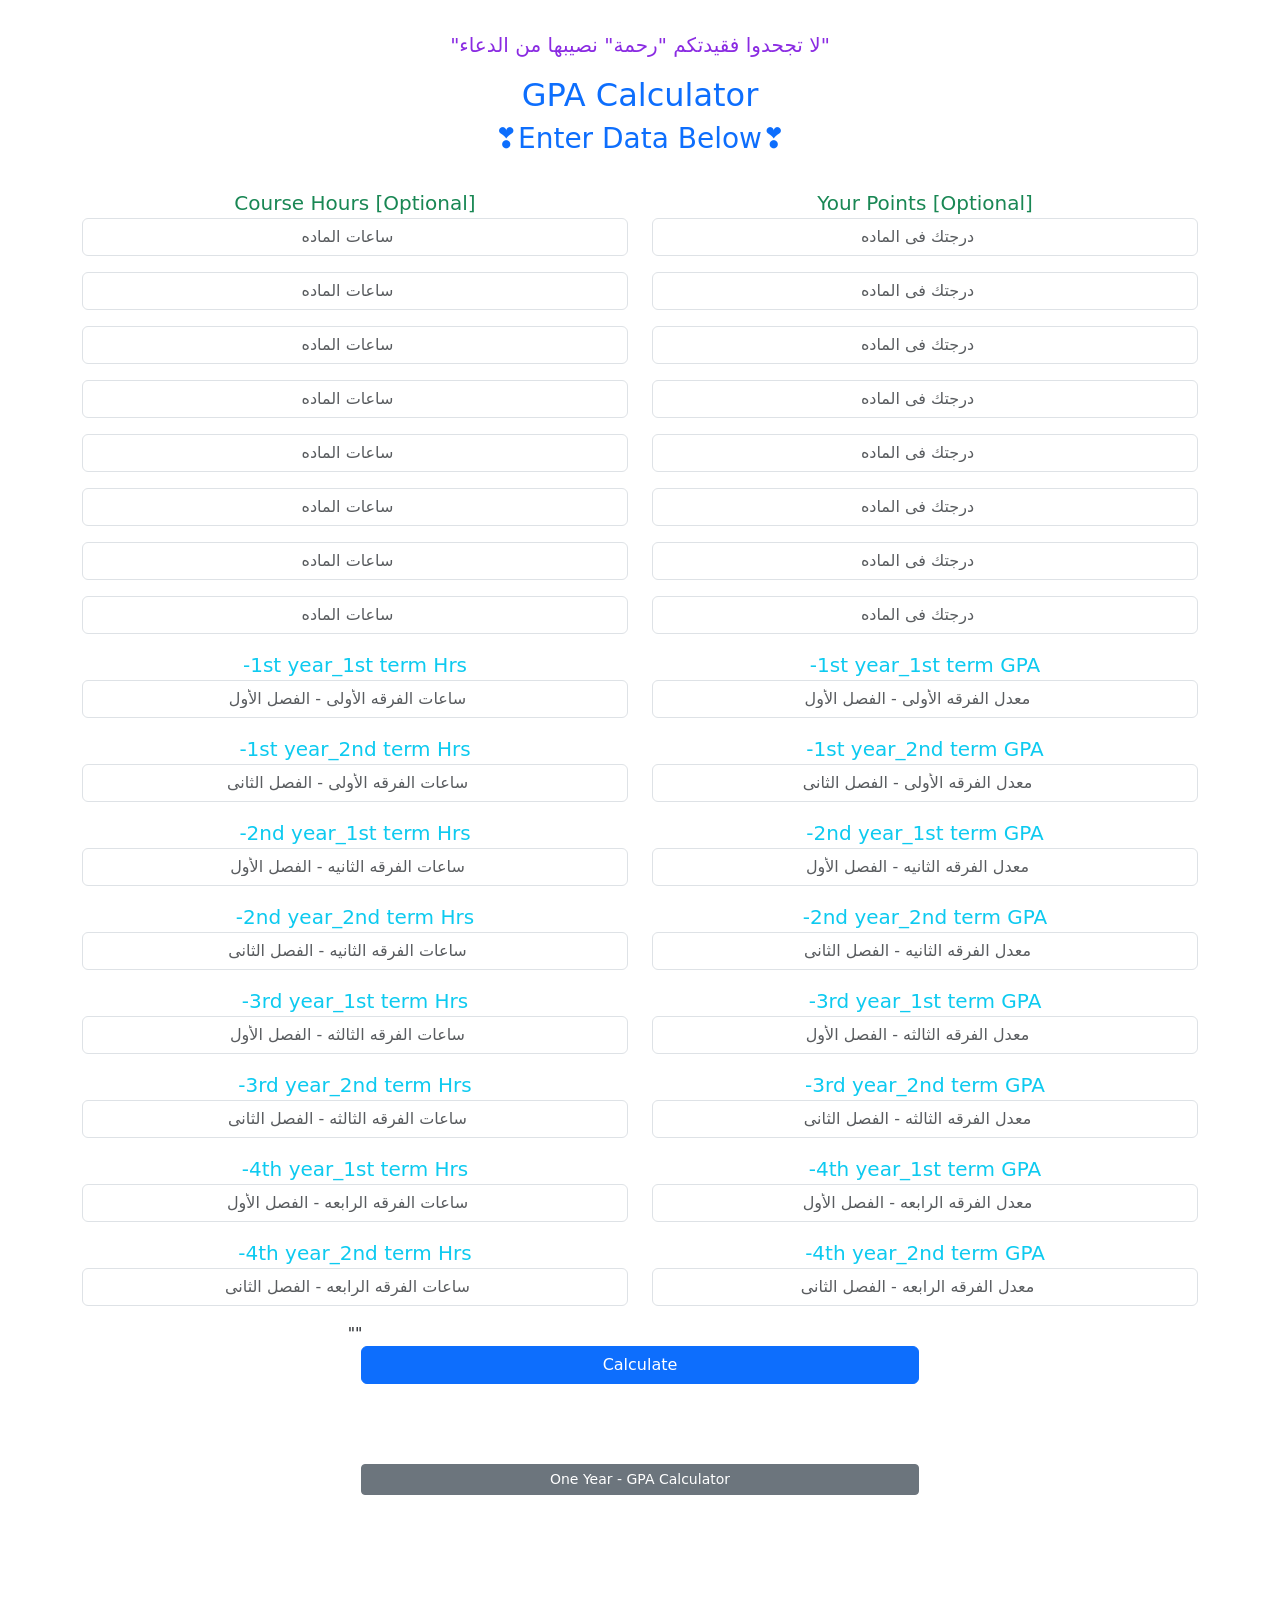
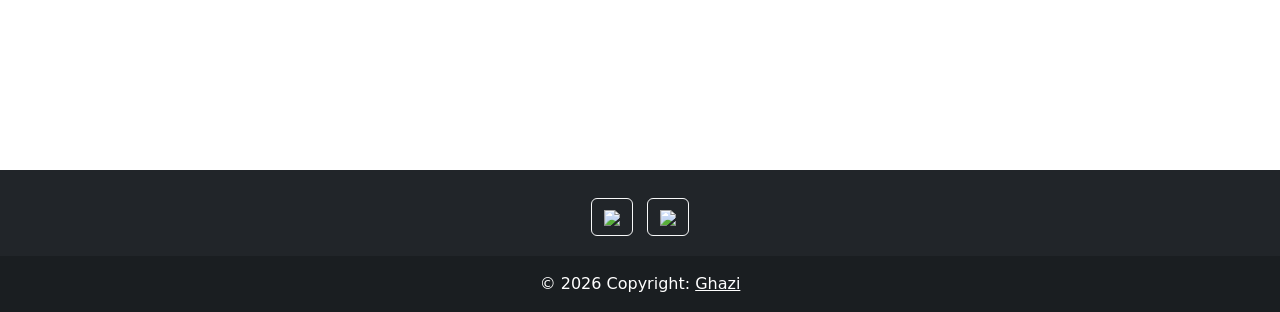
==== multipleYears.html @ c99aa8d4 "first" ====
<!DOCTYPE html>
<html lang="en">

<head>
    <meta name="viewport" content="width=device-width,initial-scale=1,maximum-scale=1,user-scalable=no">
    <meta http-equiv="X-UA-Compatible" content="IE=edge,chrome=1">
    <meta name="HandheldFriendly" content="true">
    <meta charset="UTF-8">
    <meta http-equiv="X-UA-Compatible" content="IE=edge">
    <meta name="viewport" content="width=device-width, initial-scale=1.0">
    <title>GPA Calculator</title>
    <link href="https://cdn.jsdelivr.net/npm/bootstrap@5.0.2/dist/css/bootstrap.min.css" rel="stylesheet" integrity="sha384-EVSTQN3/azprG1Anm3QDgpJLIm9Nao0Yz1ztcQTwFspd3yD65VohhpuuCOmLASjC" crossorigin="anonymous">
    <script src="https://cdn.jsdelivr.net/npm/bootstrap@5.0.2/dist/js/bootstrap.bundle.min.js" integrity="sha384-MrcW6ZMFYlzcLA8Nl+NtUVF0sA7MsXsP1UyJoMp4YLEuNSfAP+JcXn/tWtIaxVXM" crossorigin="anonymous"></script>

    <script src="//cdn.jsdelivr.net/npm/sweetalert2@11"></script>

   <script src="./Scripts/multipleYears.js"></script>

</head>

<body oncontextmenu="return false;">
    <div style="background-image: url('https://mdbootstrap.com/img/Photos/Others/images/76.jpg');
background-size: cover;
height: 1770px">
        <header class="text-center mb-3 fs-5" style="padding-top:30px;color: blueviolet;">"لا تجحدوا فقيدتكم "رحمة" نصيبها من الدعاء"</header>
        <div>
            <div class="text-center">
                <h2 class="text-primary">GPA Calculator</h2>
                <h3 class="text-primary">❣️Enter Data Below❣️</h3>
                <br>
                <datalist id="Coursesss">

                    <option label="الترم الأول">مقررات المستوى الأول</option>
                    <option value="6" >اساسيات التمريض (١)</option>
                    <option value="3">التشريح (١)</option>
                    <option value="2">الفسيولوجى (١)</option>
                    <option value="3">تغذية وكيمياء حيوية</option>
                    <option value="2">علم اجتماع</option>
                    <option value="2">حقوق الإنسان والمواطنه</option>
                    <option value="2">لغة إنجليزية</option>

                    <option  label="الترم الثانى">مقررات المستوى الأول</option>
                    <option value="7">اساسيات التمريض (٢)</option>
                    <option value="2">التشريح (٢)</option>
                    <option value="2">الفسيولوجى (٢)</option>
                    <option value="2">بكتريولوجى</option>
                    <option value="2">طفيليات</option>

                    <option  label="الترم الأول">مقررات المستوى الثانى</option>
                    <option value="7">تمريض باطنى جراحى (١)</option>
                    <option value="4">التقييم الصحى</option>
                    <option value="3">باثو فسيولوجى</option>
                    <option value="2">عقاقير</option>
                    <option value="2">علم نفس</option>

                    <option  label="الترم الثانى">مقررات المستوى الثانى</option>
                    <option value="7">تمريض باطنى جراحى (٢)</option>
                    <option value="2">المعلوماتية فى التمريض</option>
                    <option value="2">ادوية تطبيقية</option>
                    <option value="2">استراتيجية التعليم والتثقيف الصحى</option>
                    <option value="2">التواصل والعلاقات الإنسانية</option>
                    <option value="2">النواحى القانونية والأخلاقية فى التمريض</option>

                    <option>مقررات المستوى الثالث</option>
                    <option value="7">تمريض الطوارئ</option>
                    <option value="7">تمريض الأطفال</option>
                    <option value="7">تمريض صحة المرأة والتوليد</option>
                    <option value="2">النمو والتطور فى المراحل</option>
                    <option value="2">تغذية تطبيقية</option>
                    <option value="2">البحث فى التمريض</option>
                    <option value="2">مبادئ الإحصاء</option>
                    <option value="3">وبائيات</option>

                    <option >مقررات المستوى الرابع</option>
                    <option value="7">تمريض صحة المجتمع</option>
                    <option value="7">تمريض الصحة النفسية والعقلية</option>
                    <option value="4">إدارة تمريض</option>
                    <option value="2">مهارات تطوير العاملين</option>
                    <option value="2">الممارسة القائمة على الدليل</option>
                    <option value="7">تمريض حالات حرجة</option>
                    <option value="2">مشروع التخرج</option>

                    <option >مقررات اختياريه للكليه</option>
                    <option value="2">مبادئ التأهيل</option>
                    <option value="2">علم الوراثة</option>
                    <option value="2">تخطيط وتنسيق المستشفيات</option>
                    <option value="2">نمط الحياة الصحى والأمراض المزمنة</option>
                    <option value="2">ضغوط نفسية</option>
                    
                    <option >مقررات اختياريه للجامعة</option>
                    <option value="2">مهارات التواصل</option>
                    <option value="2">حاسب آلى</option>
                    <option value="2">نشأة العلوم الطبية</option>
                    <option value="2">ثقافة رياضية</option>
                    <option value="2">دراسة جدوى</option>
                    <option value="2">اخلاقيات ومهارات البحث العلمى</option>
                    <option value="2">لغة عربية</option>
                  </datalist>

                <div class="container">
                    <div class="row">
                        <div class="col">
                            <label class="text-success text-center text-md-start lh-base fs-5">Course Hours [Optional]</label>
                            <input list="Coursesss" class="form-control mb-3 text-center" autocomplete='off' id="course1" placeholder="ساعات الماده" type="number" min="1" max="20" oninput="(!validity.rangeOverflow||(value=20)) && (!validity.rangeUnderflow||(value=1)) &&
                            (!validity.stepMismatch||(value=parseInt(this.value)));">

                            <input list="Coursesss" class="form-control mb-3 text-center" autocomplete='off' id="course2" placeholder="ساعات الماده" type="number" min="1" max="20" oninput="(!validity.rangeOverflow||(value=20)) && (!validity.rangeUnderflow||(value=1)) &&
                            (!validity.stepMismatch||(value=parseInt(this.value)));">
                            <input list="Coursesss" class="form-control mb-3 text-center" autocomplete='off' id="course3" placeholder="ساعات الماده" type="number" min="1" max="20" oninput="(!validity.rangeOverflow||(value=20)) && (!validity.rangeUnderflow||(value=1)) &&
                            (!validity.stepMismatch||(value=parseInt(this.value)));">
                            <input list="Coursesss" class="form-control mb-3 text-center" autocomplete='off' id="course4" placeholder="ساعات الماده" type="number" min="1" max="20" oninput="(!validity.rangeOverflow||(value=20)) && (!validity.rangeUnderflow||(value=1)) &&
                            (!validity.stepMismatch||(value=parseInt(this.value)));">
                            <input list="Coursesss" class="form-control mb-3 text-center" autocomplete='off' id="course5" placeholder="ساعات الماده" type="number" min="1" max="20" oninput="(!validity.rangeOverflow||(value=20)) && (!validity.rangeUnderflow||(value=1)) &&
                            (!validity.stepMismatch||(value=parseInt(this.value)));">
                            <input list="Coursesss" class="form-control mb-3 text-center" autocomplete='off' id="course6" placeholder="ساعات الماده" type="number" min="1" max="20" oninput="(!validity.rangeOverflow||(value=20)) && (!validity.rangeUnderflow||(value=1)) &&
                            (!validity.stepMismatch||(value=parseInt(this.value)));">
                            <input list="Coursesss" class="form-control mb-3 text-center" autocomplete='off' id="course7" placeholder="ساعات الماده" type="number" min="1" max="20" oninput="(!validity.rangeOverflow||(value=20)) && (!validity.rangeUnderflow||(value=1)) &&
                            (!validity.stepMismatch||(value=parseInt(this.value)));">
                            <input list="Coursesss" class="form-control mb-3 text-center" autocomplete='off' id="course8" placeholder="ساعات الماده" type="number" min="1" max="20" oninput="(!validity.rangeOverflow||(value=20)) && (!validity.rangeUnderflow||(value=1)) &&
                            (!validity.stepMismatch||(value=parseInt(this.value)));">

                        </div>
                        <div class="col">
                            <label class="text-success text-center text-md-start lh-base fs-5">Your Points [Optional]</label>
                            <input class="form-control mb-3 text-center" autocomplete='off' id="Points1" placeholder="درجتك فى الماده" type="number" min="1" max="100" oninput="(!validity.rangeOverflow||(value=100)) && (!validity.rangeUnderflow||(value=1)) &&
                            (!validity.stepMismatch||(value=parseInt(this.value)));">
                            <input class="form-control mb-3 text-center" autocomplete='off' id="Points2" placeholder="درجتك فى الماده" type="number" min="1" max="100" oninput="(!validity.rangeOverflow||(value=100)) && (!validity.rangeUnderflow||(value=1)) &&
                            (!validity.stepMismatch||(value=parseInt(this.value)));">
                            <input class="form-control mb-3 text-center" autocomplete='off' id="Points3" placeholder="درجتك فى الماده" type="number" min="1" max="100" oninput="(!validity.rangeOverflow||(value=100)) && (!validity.rangeUnderflow||(value=1)) &&
                            (!validity.stepMismatch||(value=parseInt(this.value)));">
                            <input class="form-control mb-3 text-center" autocomplete='off' id="Points4" placeholder="درجتك فى الماده" type="number" min="1" max="100" oninput="(!validity.rangeOverflow||(value=100)) && (!validity.rangeUnderflow||(value=1)) &&
                            (!validity.stepMismatch||(value=parseInt(this.value)));">
                            <input class="form-control mb-3 text-center" autocomplete='off' id="Points5" placeholder="درجتك فى الماده" type="number" min="1" max="100" oninput="(!validity.rangeOverflow||(value=100)) && (!validity.rangeUnderflow||(value=1)) &&
                            (!validity.stepMismatch||(value=parseInt(this.value)));">
                            <input class="form-control mb-3 text-center" autocomplete='off' id="Points6" placeholder="درجتك فى الماده" type="number" min="1" max="100" oninput="(!validity.rangeOverflow||(value=100)) && (!validity.rangeUnderflow||(value=1)) &&
                            (!validity.stepMismatch||(value=parseInt(this.value)));">
                            <input class="form-control mb-3 text-center" autocomplete='off' id="Points7" placeholder="درجتك فى الماده" type="number" min="1" max="100" oninput="(!validity.rangeOverflow||(value=100)) && (!validity.rangeUnderflow||(value=1)) &&
                            (!validity.stepMismatch||(value=parseInt(this.value)));">
                            <input class="form-control mb-3 text-center" autocomplete='off' id="Points8" placeholder="درجتك فى الماده" type="number" min="1" max="100" oninput="(!validity.rangeOverflow||(value=100)) && (!validity.rangeUnderflow||(value=1)) &&
                            (!validity.stepMismatch||(value=parseInt(this.value)));">
                        </div>

                        <div class="container">
                            <div class="row">
                                <div class="col">
                                    <label class="text-info text-center text-md-start 1h-base fs-5">-1st year_1st term Hrs</label>

                                    <input class="form-control mb-3 text-center" autocomplete='off' id="firstHours1" placeholder="ساعات الفرقه الأولى - الفصل الأول" type="number" min="1" max="50" oninput="(!validity.rangeOverflow||(value=50)) && (!validity.rangeUnderflow||(value=1)) &&
(!validity.stepMismatch||(value=parseInt(this.value)));">
                                    <label class="text-info text-center text-md-start lh-bas fs-5">-1st year_2nd term Hrs</label>

                                    <input class="form-control mb-3 text-center" autocomplete='off' id="firstHours2" placeholder="ساعات الفرقه الأولى - الفصل الثانى" type="number" min="1" max="50" oninput="(!validity.rangeOverflow||(value=50)) && (!validity.rangeUnderflow||(value=1)) &&
(!validity.stepMismatch||(value=parseInt(this.value)));">
                                    <label class="text-info text-center text-md-start lh-bas fs-5">-2nd year_1st term Hrs</label>
                                    <input class="form-control mb-3 text-center" autocomplete='off' id="firstHours3" placeholder="ساعات الفرقه الثانيه - الفصل الأول" type="number" min="1" max="50" oninput="(!validity.rangeOverflow||(value=50)) && (!validity.rangeUnderflow||(value=1)) &&
(!validity.stepMismatch||(value=parseInt(this.value)));">
                                    <label class="text-info text-center text-md-start lh-bas fs-5">-2nd year_2nd term Hrs</label>
                                    <input class="form-control mb-3 text-center" autocomplete='off' id="firstHours4" placeholder="ساعات الفرقه الثانيه - الفصل الثانى" type="number" min="1" max="50" oninput="(!validity.rangeOverflow||(value=50)) && (!validity.rangeUnderflow||(value=1)) &&
(!validity.stepMismatch||(value=parseInt(this.value)));">
                                    <label class="text-info text-center text-md-start lh-bas fs-5">-3rd year_1st term Hrs</label>
                                    <input class="form-control mb-3 text-center" autocomplete='off' id="firstHours5" placeholder="ساعات الفرقه الثالثه - الفصل الأول" type="number" min="1" max="50" oninput="(!validity.rangeOverflow||(value=50)) && (!validity.rangeUnderflow||(value=1)) &&
(!validity.stepMismatch||(value=parseInt(this.value)));">
                                    <label class="text-info text-center text-md-start lh-bas fs-5">-3rd year_2nd term Hrs</label>
                                    <input class="form-control mb-3 text-center" autocomplete='off' id="firstHours6" placeholder="ساعات الفرقه الثالثه - الفصل الثانى" type="number" min="1" max="50" oninput="(!validity.rangeOverflow||(value=50)) && (!validity.rangeUnderflow||(value=1)) &&
(!validity.stepMismatch||(value=parseInt(this.value)));">
                                    <label class="text-info text-center text-md-start lh-bas fs-5">-4th year_1st term Hrs</label>
                                    <input class="form-control mb-3 text-center" autocomplete='off' id="firstHours7" placeholder="ساعات الفرقه الرابعه - الفصل الأول" type="number" min="1" max="50" oninput="(!validity.rangeOverflow||(value=50)) && (!validity.rangeUnderflow||(value=1)) &&
(!validity.stepMismatch||(value=parseInt(this.value)));">
                                    <label class="text-info text-center text-md-start lh-bas fs-5">-4th year_2nd term Hrs</label>
                                    <input class="form-control mb-3 text-center" autocomplete='off' id="firstHours8" placeholder="ساعات الفرقه الرابعه - الفصل الثانى" type="number" min="1" max="50" oninput="(!validity.rangeOverflow||(value=50)) && (!validity.rangeUnderflow||(value=1)) &&
(!validity.stepMismatch||(value=parseInt(this.value)));"> ""
                                </div>

                                <div class="col">
                                    <label class="text-info text-center text-md-start 1h-bas fs-5">-1st year_1st term GPA</label>

                                    <input class="form-control mb-3 text-center" autocomplete='off' id="firstGpa1" placeholder="معدل الفرقه الأولى - الفصل الأول" type="number" min="1" max="20" oninput="(!validity.rangeOverflow||(value=20)) && 
                                        (!validity.rangeUnderflow||(value=1)) &&(!validity.stepMismatch);">
                                    <label class="text-info text-center text-md-start lh-bas fs-5">-1st year_2nd term GPA</label>

                                    <input class="form-control mb-3 text-center" autocomplete='off' id="firstGpa2" placeholder="معدل الفرقه الأولى - الفصل الثانى" type="number" min="1" max="20" oninput="(!validity.rangeOverflow||(value=20)) && 
                                        (!validity.rangeUnderflow||(value=1)) &&(!validity.stepMismatch);">
                                    <label class="text-info text-center text-md-start lh-bas fs-5">-2nd year_1st term GPA</label>

                                    <input class="form-control mb-3 text-center" autocomplete='off' id="firstGpa3" placeholder="معدل الفرقه الثانيه - الفصل الأول" type="number" min="1" max="20" oninput="(!validity.rangeOverflow||(value=20)) &&
                                        (!validity.rangeUnderflow||(value=1)) && (!validity.stepMismatch);">
                                    <label class="text-info text-center text-md-start lh-bas fs-5">-2nd year_2nd term GPA</label>

                                    <input class="form-control mb-3 text-center" autocomplete='off' id="firstGpa4" placeholder="معدل الفرقه الثانيه - الفصل الثانى" type="number" min="1" max="20" oninput="(!validity.rangeOverflow||(value=20)) &&
                                        (!validity.rangeUnderflow||(value=1)) && (!validity.stepMismatch);">
                                    <label class="text-info text-center text-md-start lh-bas fs-5">-3rd year_1st term GPA</label>

                                    <input class="form-control mb-3 text-center" autocomplete='off' id="firstGpa5" placeholder="معدل الفرقه الثالثه - الفصل الأول" type="number" min="1" max="20" oninput="(!validity.rangeOverflow||(value=20)) &&
                                        (!validity.rangeUnderflow||(value=1)) && (!validity.stepMismatch);">
                                    <label class="text-info text-center text-md-start lh-bas fs-5">-3rd year_2nd term GPA</label>

                                    <input class="form-control mb-3 text-center" autocomplete='off' id="firstGpa6" placeholder="معدل الفرقه الثالثه - الفصل الثانى" type="number" min="1" max="20" oninput="(!validity.rangeOverflow||(value=20)) &&
                                        (!validity.rangeUnderflow||(value=1)) && (!validity.stepMismatch);">
                                    <label class="text-info text-center text-md-start lh-bas fs-5">-4th year_1st term GPA</label>

                                    <input class="form-control mb-3 text-center" autocomplete='off' id="firstGpa7" placeholder="معدل الفرقه الرابعه - الفصل الأول" type="number" min="1" max="20" oninput="(!validity.rangeOverflow||(value=20)) &&
                                        (!validity.rangeUnderflow||(value=1)) && (!validity.stepMismatch);">
                                    <label class="text-info text-center text-md-start lh-bas fs-5">-4th year_2nd term GPA</label>

                                    <input class="form-control mb-3 text-center" autocomplete='off' id="firstGpa8" placeholder="معدل الفرقه الرابعه - الفصل الثانى" type="number" min="1" max="20" oninput="(!validity.rangeOverflow||(value=20)) &&
                                        (!validity.rangeUnderflow||(value=1)) && (!validity.stepMismatch);">

                                    <br>
                                </div>
                            </div>
                        </div>
                    </div>
                    <div class="d-grid gap-2 col-6 mx-auto">
                        <button type="submit" class="btn btn-primary" onclick="getVall();">Calculate</button>
                        <br>
                        <br>
                        <br>
                    </div>
                    <div class="d-grid gap-2 col-6 mx-auto">

                            <a href="./singleYear.html" type="submit" class="btn btn-secondary btn-sm">One Year - GPA Calculator</a>

                    </div>


                </div>



            </div>

        </div>

    </div>


    <footer class="bg-dark text-center text-white">
        <!-- Grid container -->
        <div class="container p-4 pb-0">
            <!-- Section: Social media -->
            <section class="mb-3">
                <!-- Facebook -->
                <a class="btn btn-outline-light btn-floating m-1" href="https://www.facebook.com/eslam.ghazi.7/" role="button"><i class="fab fa-facebook-f" ><img src="https://img.icons8.com/color/30/000000/facebook-circled--v1.png"/></i
                    
                        ></a>

                <!-- Google -->
                <a class="btn btn-outline-light btn-floating m-1" href="mailto:eslamghazi20002@gmail.com" role="button"><i class="fab fa-google"><img src="https://img.icons8.com/color-glass/30/000000/google-logo.png"/></i
                ></a>

            </section>
            <!-- Section: Social media -->
        </div>
        <!-- Grid container -->

        <!-- Copyright -->
        <div class="text-center p-3" style="background-color: rgba(0, 0, 0, 0.2);">
               ©
        <script>
          var CurrentYear = new Date().getFullYear();
          document.write(CurrentYear);
        </script>
        Copyright:
            <a class="text-white" href="https://www.facebook.com/eslam.ghazi.7/">Ghazi</a>
        </div>
        <!-- Copyright -->

    </footer>
</body>

</html>
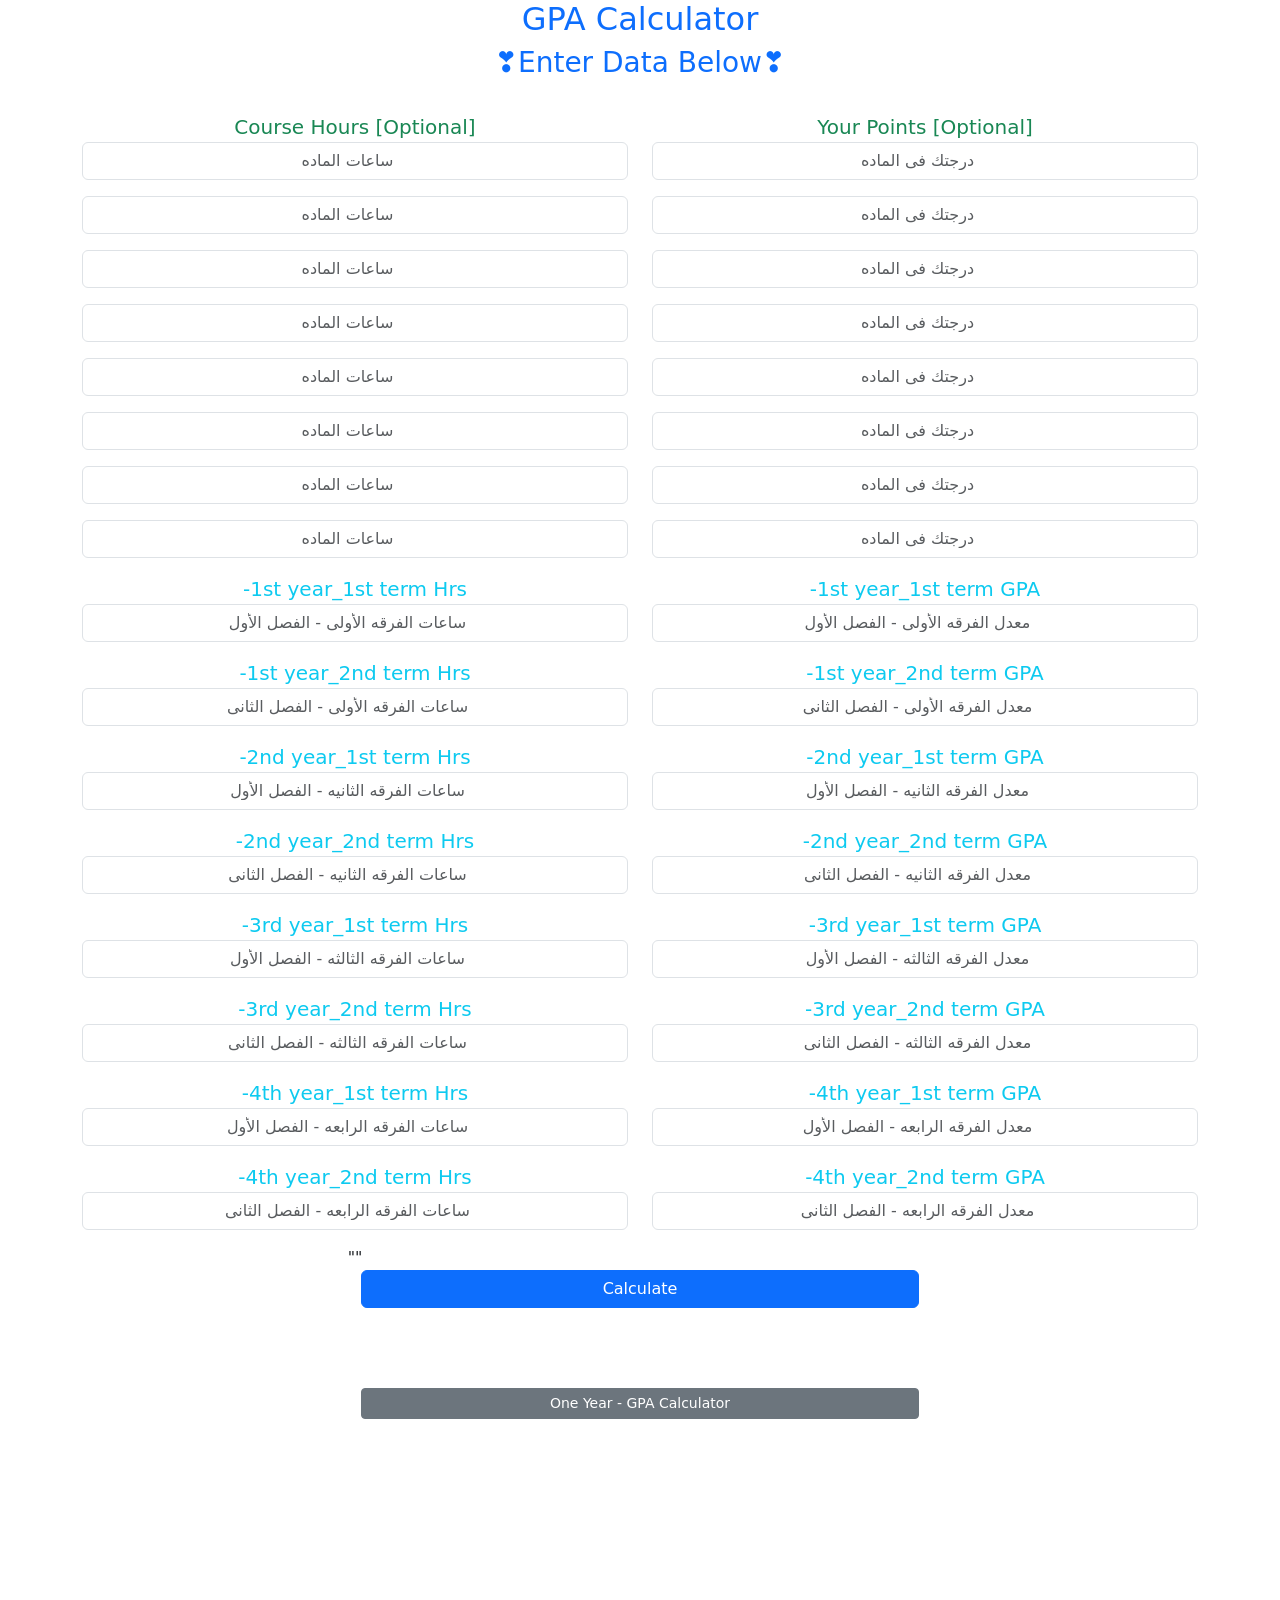
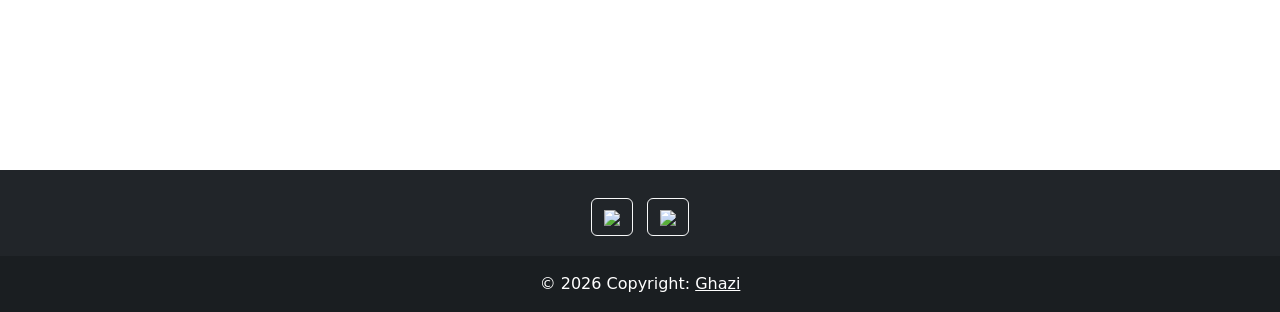
==== commit 4080fa01: "c" ====
--- a/multipleYears.html
+++ b/multipleYears.html
@@ -22,7 +22,6 @@
     <div style="background-image: url('https://mdbootstrap.com/img/Photos/Others/images/76.jpg');
 background-size: cover;
 height: 1770px">
-        <header class="text-center mb-3 fs-5" style="padding-top:30px;color: blueviolet;">"لا تجحدوا فقيدتكم "رحمة" نصيبها من الدعاء"</header>
         <div>
             <div class="text-center">
                 <h2 class="text-primary">GPA Calculator</h2>
@@ -218,7 +217,7 @@
                     </div>
                     <div class="d-grid gap-2 col-6 mx-auto">
 
-                            <a href="./singleYear.html" type="submit" class="btn btn-secondary btn-sm">One Year - GPA Calculator</a>
+                            <a href="./index.html" type="submit" class="btn btn-secondary btn-sm">One Year - GPA Calculator</a>
 
                     </div>
 
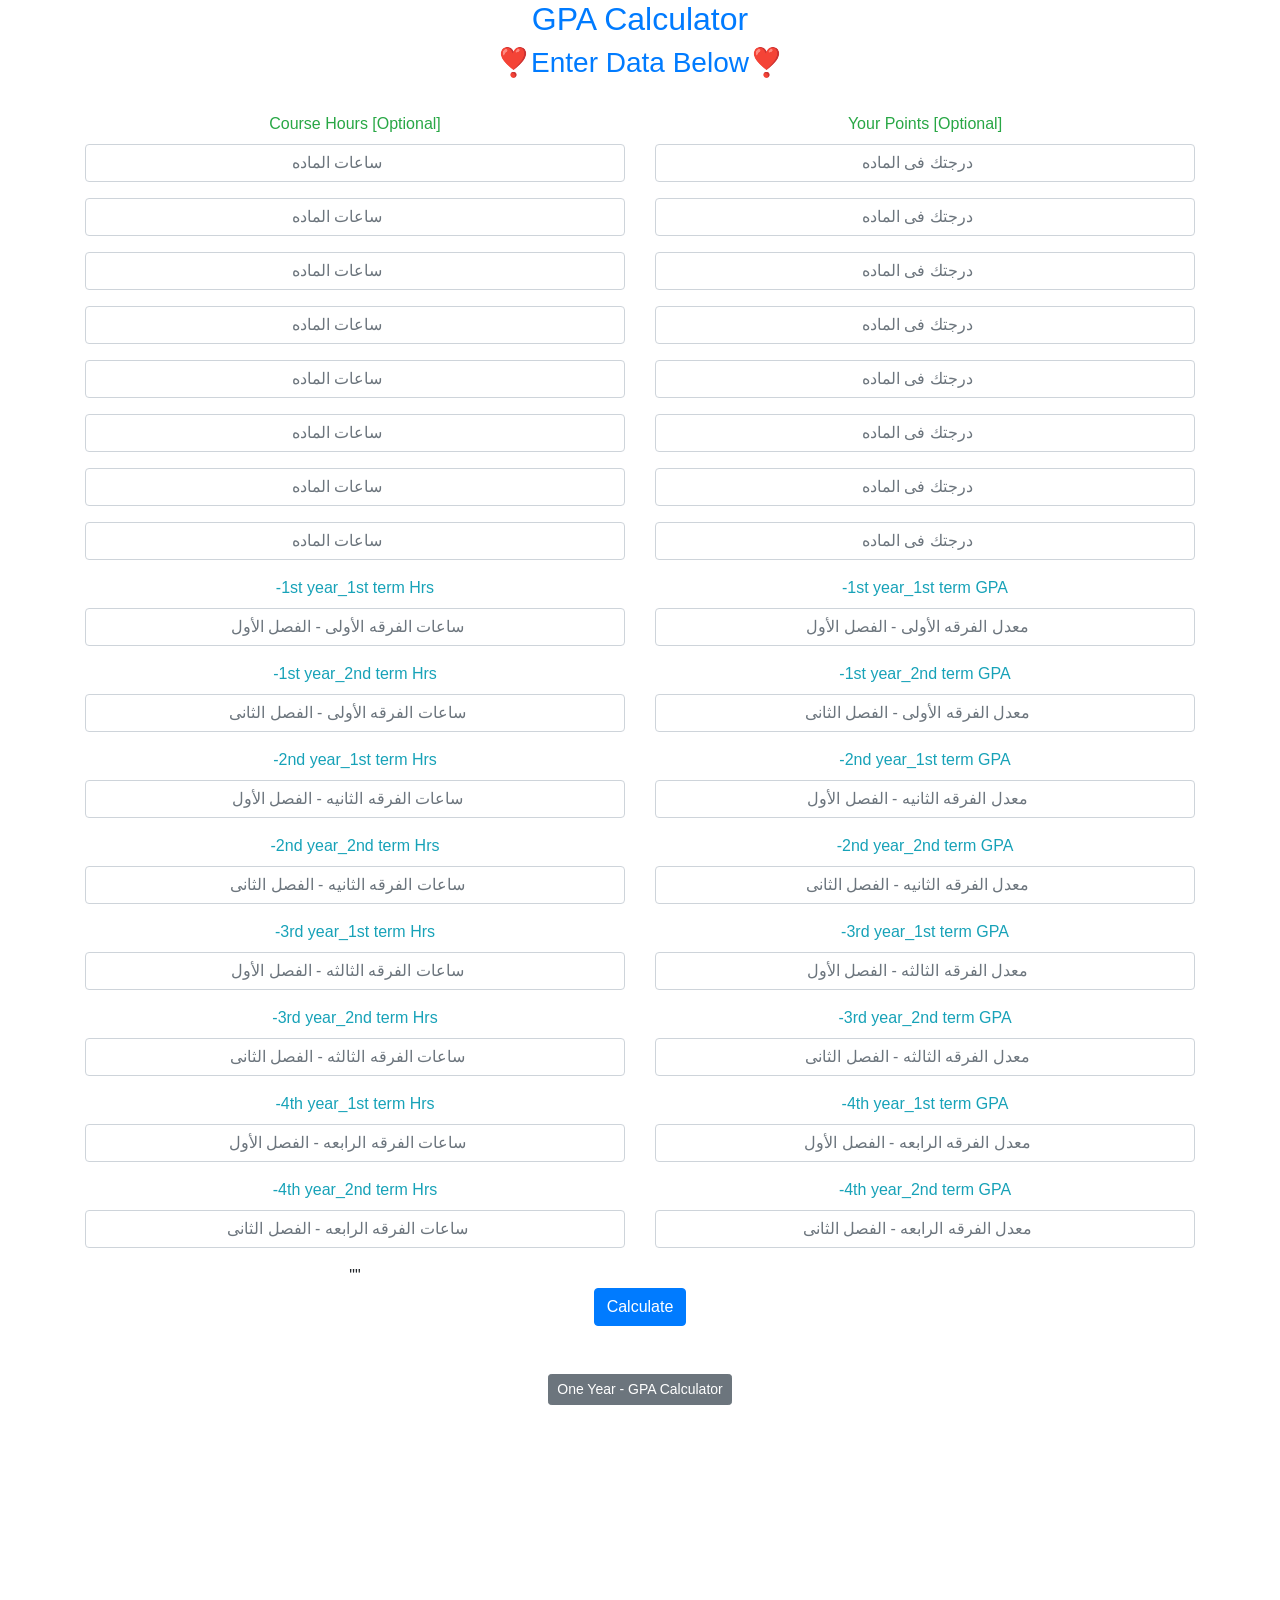
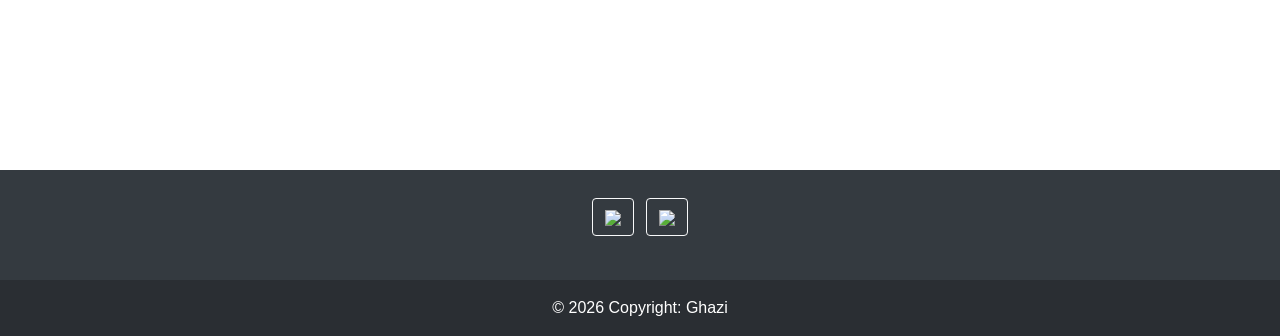
==== commit 22851737: "." ====
--- a/multipleYears.html
+++ b/multipleYears.html
@@ -9,10 +9,11 @@
     <meta http-equiv="X-UA-Compatible" content="IE=edge">
     <meta name="viewport" content="width=device-width, initial-scale=1.0">
     <title>GPA Calculator</title>
-    <link href="https://cdn.jsdelivr.net/npm/bootstrap@5.0.2/dist/css/bootstrap.min.css" rel="stylesheet" integrity="sha384-EVSTQN3/azprG1Anm3QDgpJLIm9Nao0Yz1ztcQTwFspd3yD65VohhpuuCOmLASjC" crossorigin="anonymous">
-    <script src="https://cdn.jsdelivr.net/npm/bootstrap@5.0.2/dist/js/bootstrap.bundle.min.js" integrity="sha384-MrcW6ZMFYlzcLA8Nl+NtUVF0sA7MsXsP1UyJoMp4YLEuNSfAP+JcXn/tWtIaxVXM" crossorigin="anonymous"></script>
-
-    <script src="//cdn.jsdelivr.net/npm/sweetalert2@11"></script>
+    <link href="https://cdnjs.cloudflare.com/ajax/libs/bootstrap/4.6.2/css/bootstrap.min.css"  rel="stylesheet" crossorigin="anonymous">
+    <script src="https://cdnjs.cloudflare.com/ajax/libs/bootstrap/4.6.2/js/bootstrap.min.js"  crossorigin="anonymous"></script>
+    
+
+    <script src="https://cdnjs.cloudflare.com/ajax/libs/sweetalert2/11.7.12/sweetalert2.all.js" crossorigin="anonymous"></script>
 
    <script src="./Scripts/multipleYears.js"></script>
 
@@ -22,6 +23,7 @@
     <div style="background-image: url('https://mdbootstrap.com/img/Photos/Others/images/76.jpg');
 background-size: cover;
 height: 1770px">
+        <!-- <header class="text-center mb-3 fs-5" style="padding-top:30px;color: blueviolet;">"لا تجحدوا فقيدتكم "رحمة" نصيبها من الدعاء"</header> -->
         <div>
             <div class="text-center">
                 <h2 class="text-primary">GPA Calculator</h2>
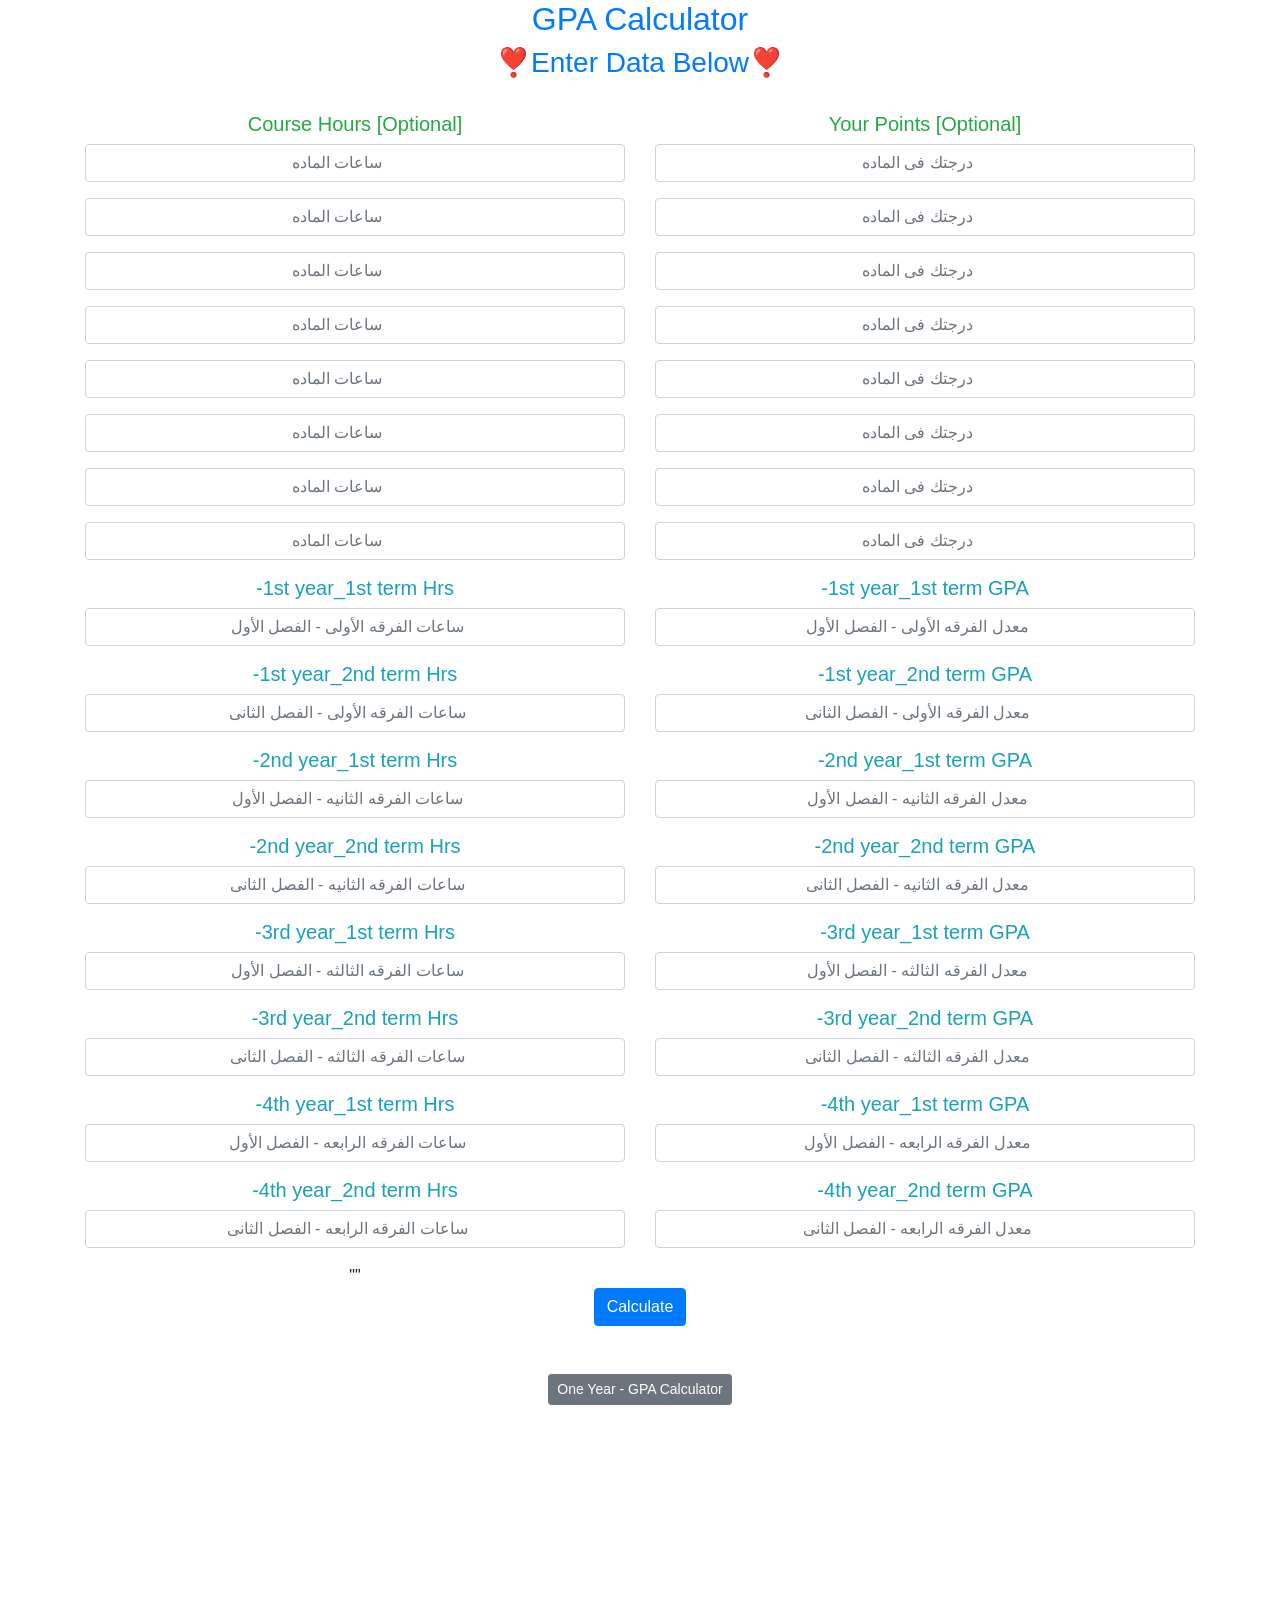
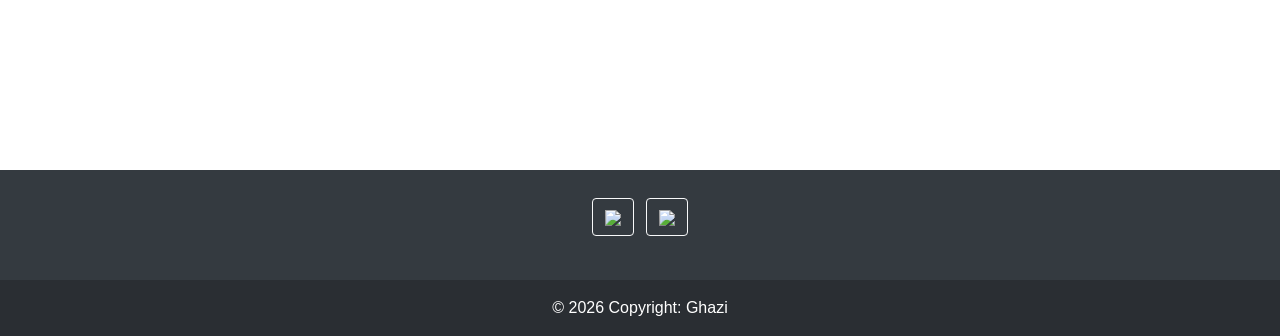
==== commit 2818e24c: ".." ====
--- a/multipleYears.html
+++ b/multipleYears.html
@@ -101,7 +101,7 @@
                 <div class="container">
                     <div class="row">
                         <div class="col">
-                            <label class="text-success text-center text-md-start lh-base fs-5">Course Hours [Optional]</label>
+                            <label class="text-success text-center text-md-start lh-base fs-5 h5">Course Hours [Optional]</label>
                             <input list="Coursesss" class="form-control mb-3 text-center" autocomplete='off' id="course1" placeholder="ساعات الماده" type="number" min="1" max="20" oninput="(!validity.rangeOverflow||(value=20)) && (!validity.rangeUnderflow||(value=1)) &&
                             (!validity.stepMismatch||(value=parseInt(this.value)));">
 
@@ -122,7 +122,7 @@
 
                         </div>
                         <div class="col">
-                            <label class="text-success text-center text-md-start lh-base fs-5">Your Points [Optional]</label>
+                            <label class="text-success text-center text-md-start lh-base fs-5 h5">Your Points [Optional]</label>
                             <input class="form-control mb-3 text-center" autocomplete='off' id="Points1" placeholder="درجتك فى الماده" type="number" min="1" max="100" oninput="(!validity.rangeOverflow||(value=100)) && (!validity.rangeUnderflow||(value=1)) &&
                             (!validity.stepMismatch||(value=parseInt(this.value)));">
                             <input class="form-control mb-3 text-center" autocomplete='off' id="Points2" placeholder="درجتك فى الماده" type="number" min="1" max="100" oninput="(!validity.rangeOverflow||(value=100)) && (!validity.rangeUnderflow||(value=1)) &&
@@ -144,64 +144,64 @@
                         <div class="container">
                             <div class="row">
                                 <div class="col">
-                                    <label class="text-info text-center text-md-start 1h-base fs-5">-1st year_1st term Hrs</label>
+                                    <label class="text-info text-center text-md-start lh-base fs-5 h5">-1st year_1st term Hrs</label>
 
                                     <input class="form-control mb-3 text-center" autocomplete='off' id="firstHours1" placeholder="ساعات الفرقه الأولى - الفصل الأول" type="number" min="1" max="50" oninput="(!validity.rangeOverflow||(value=50)) && (!validity.rangeUnderflow||(value=1)) &&
 (!validity.stepMismatch||(value=parseInt(this.value)));">
-                                    <label class="text-info text-center text-md-start lh-bas fs-5">-1st year_2nd term Hrs</label>
+                                    <label class="text-info text-center text-md-start lh-base fs-5 h5">-1st year_2nd term Hrs</label>
 
                                     <input class="form-control mb-3 text-center" autocomplete='off' id="firstHours2" placeholder="ساعات الفرقه الأولى - الفصل الثانى" type="number" min="1" max="50" oninput="(!validity.rangeOverflow||(value=50)) && (!validity.rangeUnderflow||(value=1)) &&
 (!validity.stepMismatch||(value=parseInt(this.value)));">
-                                    <label class="text-info text-center text-md-start lh-bas fs-5">-2nd year_1st term Hrs</label>
+                                    <label class="text-info text-center text-md-start lh-base fs-5 h5">-2nd year_1st term Hrs</label>
                                     <input class="form-control mb-3 text-center" autocomplete='off' id="firstHours3" placeholder="ساعات الفرقه الثانيه - الفصل الأول" type="number" min="1" max="50" oninput="(!validity.rangeOverflow||(value=50)) && (!validity.rangeUnderflow||(value=1)) &&
 (!validity.stepMismatch||(value=parseInt(this.value)));">
-                                    <label class="text-info text-center text-md-start lh-bas fs-5">-2nd year_2nd term Hrs</label>
+                                    <label class="text-info text-center text-md-start lh-base fs-5 h5">-2nd year_2nd term Hrs</label>
                                     <input class="form-control mb-3 text-center" autocomplete='off' id="firstHours4" placeholder="ساعات الفرقه الثانيه - الفصل الثانى" type="number" min="1" max="50" oninput="(!validity.rangeOverflow||(value=50)) && (!validity.rangeUnderflow||(value=1)) &&
 (!validity.stepMismatch||(value=parseInt(this.value)));">
-                                    <label class="text-info text-center text-md-start lh-bas fs-5">-3rd year_1st term Hrs</label>
+                                    <label class="text-info text-center text-md-start lh-base fs-5 h5">-3rd year_1st term Hrs</label>
                                     <input class="form-control mb-3 text-center" autocomplete='off' id="firstHours5" placeholder="ساعات الفرقه الثالثه - الفصل الأول" type="number" min="1" max="50" oninput="(!validity.rangeOverflow||(value=50)) && (!validity.rangeUnderflow||(value=1)) &&
 (!validity.stepMismatch||(value=parseInt(this.value)));">
-                                    <label class="text-info text-center text-md-start lh-bas fs-5">-3rd year_2nd term Hrs</label>
+                                    <label class="text-info text-center text-md-start lh-base fs-5 h5">-3rd year_2nd term Hrs</label>
                                     <input class="form-control mb-3 text-center" autocomplete='off' id="firstHours6" placeholder="ساعات الفرقه الثالثه - الفصل الثانى" type="number" min="1" max="50" oninput="(!validity.rangeOverflow||(value=50)) && (!validity.rangeUnderflow||(value=1)) &&
 (!validity.stepMismatch||(value=parseInt(this.value)));">
-                                    <label class="text-info text-center text-md-start lh-bas fs-5">-4th year_1st term Hrs</label>
+                                    <label class="text-info text-center text-md-start lh-base fs-5 h5">-4th year_1st term Hrs</label>
                                     <input class="form-control mb-3 text-center" autocomplete='off' id="firstHours7" placeholder="ساعات الفرقه الرابعه - الفصل الأول" type="number" min="1" max="50" oninput="(!validity.rangeOverflow||(value=50)) && (!validity.rangeUnderflow||(value=1)) &&
 (!validity.stepMismatch||(value=parseInt(this.value)));">
-                                    <label class="text-info text-center text-md-start lh-bas fs-5">-4th year_2nd term Hrs</label>
+                                    <label class="text-info text-center text-md-start lh-base fs-5 h5">-4th year_2nd term Hrs</label>
                                     <input class="form-control mb-3 text-center" autocomplete='off' id="firstHours8" placeholder="ساعات الفرقه الرابعه - الفصل الثانى" type="number" min="1" max="50" oninput="(!validity.rangeOverflow||(value=50)) && (!validity.rangeUnderflow||(value=1)) &&
 (!validity.stepMismatch||(value=parseInt(this.value)));"> ""
                                 </div>
 
                                 <div class="col">
-                                    <label class="text-info text-center text-md-start 1h-bas fs-5">-1st year_1st term GPA</label>
+                                    <label class="text-info text-center text-md-start lh-base fs-5 h5">-1st year_1st term GPA</label>
 
                                     <input class="form-control mb-3 text-center" autocomplete='off' id="firstGpa1" placeholder="معدل الفرقه الأولى - الفصل الأول" type="number" min="1" max="20" oninput="(!validity.rangeOverflow||(value=20)) && 
                                         (!validity.rangeUnderflow||(value=1)) &&(!validity.stepMismatch);">
-                                    <label class="text-info text-center text-md-start lh-bas fs-5">-1st year_2nd term GPA</label>
+                                    <label class="text-info text-center text-md-start lh-base fs-5 h5">-1st year_2nd term GPA</label>
 
                                     <input class="form-control mb-3 text-center" autocomplete='off' id="firstGpa2" placeholder="معدل الفرقه الأولى - الفصل الثانى" type="number" min="1" max="20" oninput="(!validity.rangeOverflow||(value=20)) && 
                                         (!validity.rangeUnderflow||(value=1)) &&(!validity.stepMismatch);">
-                                    <label class="text-info text-center text-md-start lh-bas fs-5">-2nd year_1st term GPA</label>
+                                    <label class="text-info text-center text-md-start lh-base fs-5 h5">-2nd year_1st term GPA</label>
 
                                     <input class="form-control mb-3 text-center" autocomplete='off' id="firstGpa3" placeholder="معدل الفرقه الثانيه - الفصل الأول" type="number" min="1" max="20" oninput="(!validity.rangeOverflow||(value=20)) &&
                                         (!validity.rangeUnderflow||(value=1)) && (!validity.stepMismatch);">
-                                    <label class="text-info text-center text-md-start lh-bas fs-5">-2nd year_2nd term GPA</label>
+                                    <label class="text-info text-center text-md-start lh-base fs-5 h5">-2nd year_2nd term GPA</label>
 
                                     <input class="form-control mb-3 text-center" autocomplete='off' id="firstGpa4" placeholder="معدل الفرقه الثانيه - الفصل الثانى" type="number" min="1" max="20" oninput="(!validity.rangeOverflow||(value=20)) &&
                                         (!validity.rangeUnderflow||(value=1)) && (!validity.stepMismatch);">
-                                    <label class="text-info text-center text-md-start lh-bas fs-5">-3rd year_1st term GPA</label>
+                                    <label class="text-info text-center text-md-start lh-base fs-5 h5">-3rd year_1st term GPA</label>
 
                                     <input class="form-control mb-3 text-center" autocomplete='off' id="firstGpa5" placeholder="معدل الفرقه الثالثه - الفصل الأول" type="number" min="1" max="20" oninput="(!validity.rangeOverflow||(value=20)) &&
                                         (!validity.rangeUnderflow||(value=1)) && (!validity.stepMismatch);">
-                                    <label class="text-info text-center text-md-start lh-bas fs-5">-3rd year_2nd term GPA</label>
+                                    <label class="text-info text-center text-md-start lh-base fs-5 h5">-3rd year_2nd term GPA</label>
 
                                     <input class="form-control mb-3 text-center" autocomplete='off' id="firstGpa6" placeholder="معدل الفرقه الثالثه - الفصل الثانى" type="number" min="1" max="20" oninput="(!validity.rangeOverflow||(value=20)) &&
                                         (!validity.rangeUnderflow||(value=1)) && (!validity.stepMismatch);">
-                                    <label class="text-info text-center text-md-start lh-bas fs-5">-4th year_1st term GPA</label>
+                                    <label class="text-info text-center text-md-start lh-base fs-5 h5">-4th year_1st term GPA</label>
 
                                     <input class="form-control mb-3 text-center" autocomplete='off' id="firstGpa7" placeholder="معدل الفرقه الرابعه - الفصل الأول" type="number" min="1" max="20" oninput="(!validity.rangeOverflow||(value=20)) &&
                                         (!validity.rangeUnderflow||(value=1)) && (!validity.stepMismatch);">
-                                    <label class="text-info text-center text-md-start lh-bas fs-5">-4th year_2nd term GPA</label>
+                                    <label class="text-info text-center text-md-start lh-base fs-5 h5">-4th year_2nd term GPA</label>
 
                                     <input class="form-control mb-3 text-center" autocomplete='off' id="firstGpa8" placeholder="معدل الفرقه الرابعه - الفصل الثانى" type="number" min="1" max="20" oninput="(!validity.rangeOverflow||(value=20)) &&
                                         (!validity.rangeUnderflow||(value=1)) && (!validity.stepMismatch);">
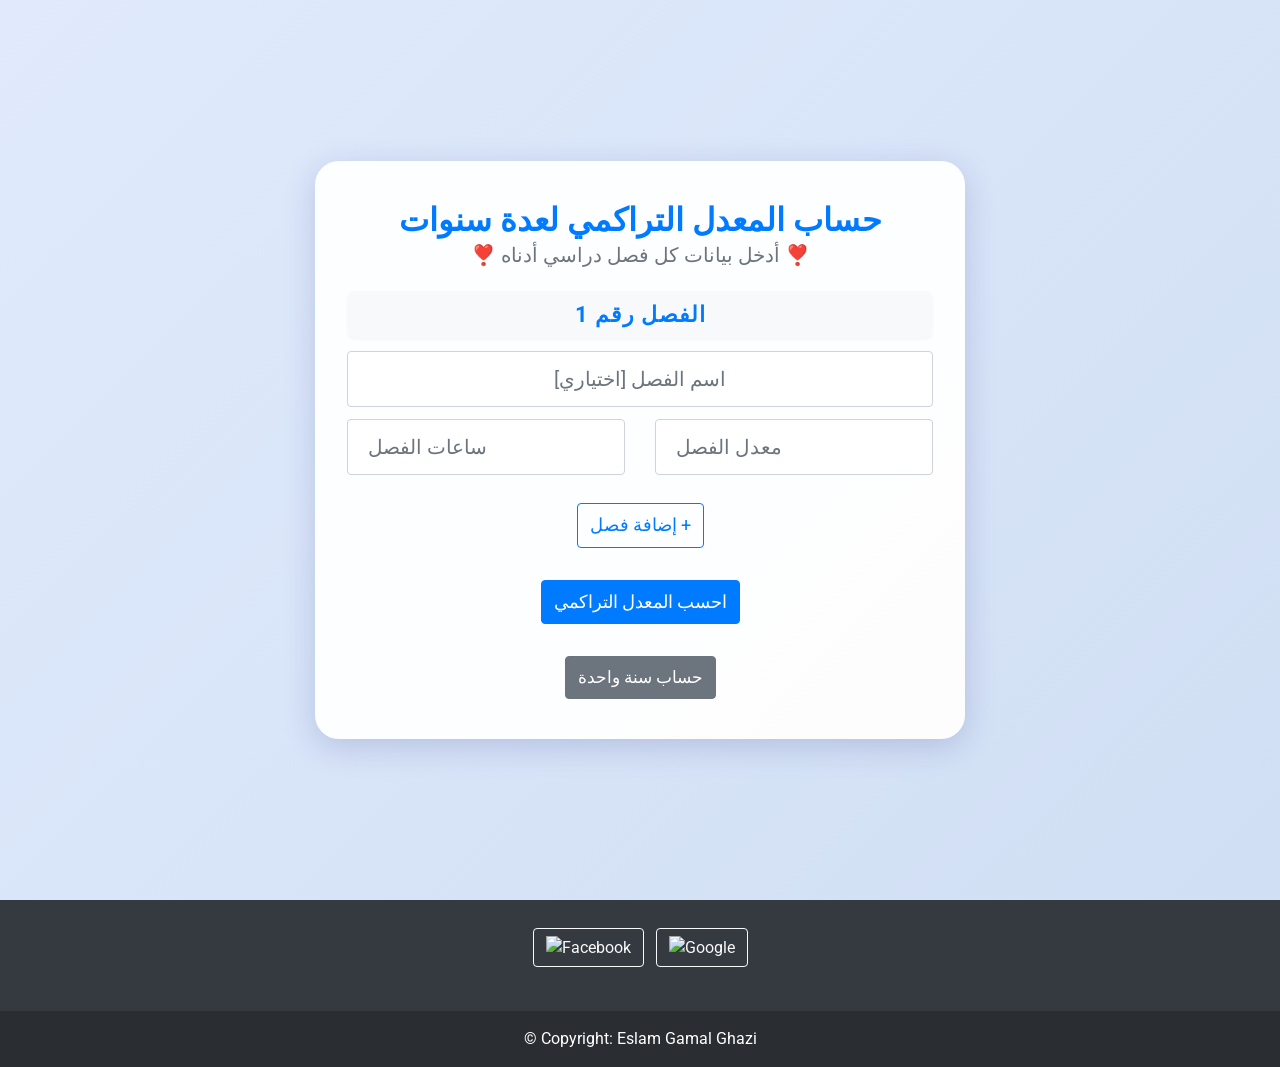
==== commit 4a801d60: "..." ====
--- a/multipleYears.html
+++ b/multipleYears.html
@@ -10,6 +10,9 @@
     <meta name="viewport" content="width=device-width, initial-scale=1.0">
     <title>GPA Calculator</title>
     <link href="https://cdnjs.cloudflare.com/ajax/libs/bootstrap/4.6.2/css/bootstrap.min.css"  rel="stylesheet" crossorigin="anonymous">
+    <link href="https://fonts.googleapis.com/css2?family=Roboto:wght@400;700&display=swap" rel="stylesheet">
+    <link href="style.css" rel="stylesheet">
+    <script src="https://code.jquery.com/jquery-3.6.0.min.js" crossorigin="anonymous"></script>
     <script src="https://cdnjs.cloudflare.com/ajax/libs/bootstrap/4.6.2/js/bootstrap.min.js"  crossorigin="anonymous"></script>
     
 
@@ -20,253 +23,45 @@
 </head>
 
 <body oncontextmenu="return false;">
-    <div style="background-image: url('https://mdbootstrap.com/img/Photos/Others/images/76.jpg');
-background-size: cover;
-height: 1770px">
-        <!-- <header class="text-center mb-3 fs-5" style="padding-top:30px;color: blueviolet;">"لا تجحدوا فقيدتكم "رحمة" نصيبها من الدعاء"</header> -->
-        <div>
-            <div class="text-center">
-                <h2 class="text-primary">GPA Calculator</h2>
-                <h3 class="text-primary">❣️Enter Data Below❣️</h3>
-                <br>
-                <datalist id="Coursesss">
-
-                    <option label="الترم الأول">مقررات المستوى الأول</option>
-                    <option value="6" >اساسيات التمريض (١)</option>
-                    <option value="3">التشريح (١)</option>
-                    <option value="2">الفسيولوجى (١)</option>
-                    <option value="3">تغذية وكيمياء حيوية</option>
-                    <option value="2">علم اجتماع</option>
-                    <option value="2">حقوق الإنسان والمواطنه</option>
-                    <option value="2">لغة إنجليزية</option>
-
-                    <option  label="الترم الثانى">مقررات المستوى الأول</option>
-                    <option value="7">اساسيات التمريض (٢)</option>
-                    <option value="2">التشريح (٢)</option>
-                    <option value="2">الفسيولوجى (٢)</option>
-                    <option value="2">بكتريولوجى</option>
-                    <option value="2">طفيليات</option>
-
-                    <option  label="الترم الأول">مقررات المستوى الثانى</option>
-                    <option value="7">تمريض باطنى جراحى (١)</option>
-                    <option value="4">التقييم الصحى</option>
-                    <option value="3">باثو فسيولوجى</option>
-                    <option value="2">عقاقير</option>
-                    <option value="2">علم نفس</option>
-
-                    <option  label="الترم الثانى">مقررات المستوى الثانى</option>
-                    <option value="7">تمريض باطنى جراحى (٢)</option>
-                    <option value="2">المعلوماتية فى التمريض</option>
-                    <option value="2">ادوية تطبيقية</option>
-                    <option value="2">استراتيجية التعليم والتثقيف الصحى</option>
-                    <option value="2">التواصل والعلاقات الإنسانية</option>
-                    <option value="2">النواحى القانونية والأخلاقية فى التمريض</option>
-
-                    <option>مقررات المستوى الثالث</option>
-                    <option value="7">تمريض الطوارئ</option>
-                    <option value="7">تمريض الأطفال</option>
-                    <option value="7">تمريض صحة المرأة والتوليد</option>
-                    <option value="2">النمو والتطور فى المراحل</option>
-                    <option value="2">تغذية تطبيقية</option>
-                    <option value="2">البحث فى التمريض</option>
-                    <option value="2">مبادئ الإحصاء</option>
-                    <option value="3">وبائيات</option>
-
-                    <option >مقررات المستوى الرابع</option>
-                    <option value="7">تمريض صحة المجتمع</option>
-                    <option value="7">تمريض الصحة النفسية والعقلية</option>
-                    <option value="4">إدارة تمريض</option>
-                    <option value="2">مهارات تطوير العاملين</option>
-                    <option value="2">الممارسة القائمة على الدليل</option>
-                    <option value="7">تمريض حالات حرجة</option>
-                    <option value="2">مشروع التخرج</option>
-
-                    <option >مقررات اختياريه للكليه</option>
-                    <option value="2">مبادئ التأهيل</option>
-                    <option value="2">علم الوراثة</option>
-                    <option value="2">تخطيط وتنسيق المستشفيات</option>
-                    <option value="2">نمط الحياة الصحى والأمراض المزمنة</option>
-                    <option value="2">ضغوط نفسية</option>
-                    
-                    <option >مقررات اختياريه للجامعة</option>
-                    <option value="2">مهارات التواصل</option>
-                    <option value="2">حاسب آلى</option>
-                    <option value="2">نشأة العلوم الطبية</option>
-                    <option value="2">ثقافة رياضية</option>
-                    <option value="2">دراسة جدوى</option>
-                    <option value="2">اخلاقيات ومهارات البحث العلمى</option>
-                    <option value="2">لغة عربية</option>
-                  </datalist>
-
-                <div class="container">
-                    <div class="row">
-                        <div class="col">
-                            <label class="text-success text-center text-md-start lh-base fs-5 h5">Course Hours [Optional]</label>
-                            <input list="Coursesss" class="form-control mb-3 text-center" autocomplete='off' id="course1" placeholder="ساعات الماده" type="number" min="1" max="20" oninput="(!validity.rangeOverflow||(value=20)) && (!validity.rangeUnderflow||(value=1)) &&
-                            (!validity.stepMismatch||(value=parseInt(this.value)));">
-
-                            <input list="Coursesss" class="form-control mb-3 text-center" autocomplete='off' id="course2" placeholder="ساعات الماده" type="number" min="1" max="20" oninput="(!validity.rangeOverflow||(value=20)) && (!validity.rangeUnderflow||(value=1)) &&
-                            (!validity.stepMismatch||(value=parseInt(this.value)));">
-                            <input list="Coursesss" class="form-control mb-3 text-center" autocomplete='off' id="course3" placeholder="ساعات الماده" type="number" min="1" max="20" oninput="(!validity.rangeOverflow||(value=20)) && (!validity.rangeUnderflow||(value=1)) &&
-                            (!validity.stepMismatch||(value=parseInt(this.value)));">
-                            <input list="Coursesss" class="form-control mb-3 text-center" autocomplete='off' id="course4" placeholder="ساعات الماده" type="number" min="1" max="20" oninput="(!validity.rangeOverflow||(value=20)) && (!validity.rangeUnderflow||(value=1)) &&
-                            (!validity.stepMismatch||(value=parseInt(this.value)));">
-                            <input list="Coursesss" class="form-control mb-3 text-center" autocomplete='off' id="course5" placeholder="ساعات الماده" type="number" min="1" max="20" oninput="(!validity.rangeOverflow||(value=20)) && (!validity.rangeUnderflow||(value=1)) &&
-                            (!validity.stepMismatch||(value=parseInt(this.value)));">
-                            <input list="Coursesss" class="form-control mb-3 text-center" autocomplete='off' id="course6" placeholder="ساعات الماده" type="number" min="1" max="20" oninput="(!validity.rangeOverflow||(value=20)) && (!validity.rangeUnderflow||(value=1)) &&
-                            (!validity.stepMismatch||(value=parseInt(this.value)));">
-                            <input list="Coursesss" class="form-control mb-3 text-center" autocomplete='off' id="course7" placeholder="ساعات الماده" type="number" min="1" max="20" oninput="(!validity.rangeOverflow||(value=20)) && (!validity.rangeUnderflow||(value=1)) &&
-                            (!validity.stepMismatch||(value=parseInt(this.value)));">
-                            <input list="Coursesss" class="form-control mb-3 text-center" autocomplete='off' id="course8" placeholder="ساعات الماده" type="number" min="1" max="20" oninput="(!validity.rangeOverflow||(value=20)) && (!validity.rangeUnderflow||(value=1)) &&
-                            (!validity.stepMismatch||(value=parseInt(this.value)));">
-
+    <div class="main-bg">
+        <div class="gpa-card">
+            <div class="text-center mb-4">
+                <h2 class="text-primary mb-1">حساب المعدل التراكمي لعدة سنوات</h2>
+                <h5 class="text-secondary mb-3">❣️ أدخل بيانات كل فصل دراسي أدناه ❣️</h5>
+            </div>
+            <form onsubmit="getVall(); return false;">
+                <div id="terms-container">
+                    <div class="row term-row mb-3">
+                        <div class="col-12 mb-1">
+                            <label class="term-label d-block text-center py-2 mb-2">الفصل رقم 1</label>
                         </div>
-                        <div class="col">
-                            <label class="text-success text-center text-md-start lh-base fs-5 h5">Your Points [Optional]</label>
-                            <input class="form-control mb-3 text-center" autocomplete='off' id="Points1" placeholder="درجتك فى الماده" type="number" min="1" max="100" oninput="(!validity.rangeOverflow||(value=100)) && (!validity.rangeUnderflow||(value=1)) &&
-                            (!validity.stepMismatch||(value=parseInt(this.value)));">
-                            <input class="form-control mb-3 text-center" autocomplete='off' id="Points2" placeholder="درجتك فى الماده" type="number" min="1" max="100" oninput="(!validity.rangeOverflow||(value=100)) && (!validity.rangeUnderflow||(value=1)) &&
-                            (!validity.stepMismatch||(value=parseInt(this.value)));">
-                            <input class="form-control mb-3 text-center" autocomplete='off' id="Points3" placeholder="درجتك فى الماده" type="number" min="1" max="100" oninput="(!validity.rangeOverflow||(value=100)) && (!validity.rangeUnderflow||(value=1)) &&
-                            (!validity.stepMismatch||(value=parseInt(this.value)));">
-                            <input class="form-control mb-3 text-center" autocomplete='off' id="Points4" placeholder="درجتك فى الماده" type="number" min="1" max="100" oninput="(!validity.rangeOverflow||(value=100)) && (!validity.rangeUnderflow||(value=1)) &&
-                            (!validity.stepMismatch||(value=parseInt(this.value)));">
-                            <input class="form-control mb-3 text-center" autocomplete='off' id="Points5" placeholder="درجتك فى الماده" type="number" min="1" max="100" oninput="(!validity.rangeOverflow||(value=100)) && (!validity.rangeUnderflow||(value=1)) &&
-                            (!validity.stepMismatch||(value=parseInt(this.value)));">
-                            <input class="form-control mb-3 text-center" autocomplete='off' id="Points6" placeholder="درجتك فى الماده" type="number" min="1" max="100" oninput="(!validity.rangeOverflow||(value=100)) && (!validity.rangeUnderflow||(value=1)) &&
-                            (!validity.stepMismatch||(value=parseInt(this.value)));">
-                            <input class="form-control mb-3 text-center" autocomplete='off' id="Points7" placeholder="درجتك فى الماده" type="number" min="1" max="100" oninput="(!validity.rangeOverflow||(value=100)) && (!validity.rangeUnderflow||(value=1)) &&
-                            (!validity.stepMismatch||(value=parseInt(this.value)));">
-                            <input class="form-control mb-3 text-center" autocomplete='off' id="Points8" placeholder="درجتك فى الماده" type="number" min="1" max="100" oninput="(!validity.rangeOverflow||(value=100)) && (!validity.rangeUnderflow||(value=1)) &&
-                            (!validity.stepMismatch||(value=parseInt(this.value)));">
+                        <div class="col-12 mb-1">
+                            <input class="form-control mb-2 text-center big-input" name="termName" placeholder="اسم الفصل [اختياري]" type="text">
                         </div>
-
-                        <div class="container">
-                            <div class="row">
-                                <div class="col">
-                                    <label class="text-info text-center text-md-start lh-base fs-5 h5">-1st year_1st term Hrs</label>
-
-                                    <input class="form-control mb-3 text-center" autocomplete='off' id="firstHours1" placeholder="ساعات الفرقه الأولى - الفصل الأول" type="number" min="1" max="50" oninput="(!validity.rangeOverflow||(value=50)) && (!validity.rangeUnderflow||(value=1)) &&
-(!validity.stepMismatch||(value=parseInt(this.value)));">
-                                    <label class="text-info text-center text-md-start lh-base fs-5 h5">-1st year_2nd term Hrs</label>
-
-                                    <input class="form-control mb-3 text-center" autocomplete='off' id="firstHours2" placeholder="ساعات الفرقه الأولى - الفصل الثانى" type="number" min="1" max="50" oninput="(!validity.rangeOverflow||(value=50)) && (!validity.rangeUnderflow||(value=1)) &&
-(!validity.stepMismatch||(value=parseInt(this.value)));">
-                                    <label class="text-info text-center text-md-start lh-base fs-5 h5">-2nd year_1st term Hrs</label>
-                                    <input class="form-control mb-3 text-center" autocomplete='off' id="firstHours3" placeholder="ساعات الفرقه الثانيه - الفصل الأول" type="number" min="1" max="50" oninput="(!validity.rangeOverflow||(value=50)) && (!validity.rangeUnderflow||(value=1)) &&
-(!validity.stepMismatch||(value=parseInt(this.value)));">
-                                    <label class="text-info text-center text-md-start lh-base fs-5 h5">-2nd year_2nd term Hrs</label>
-                                    <input class="form-control mb-3 text-center" autocomplete='off' id="firstHours4" placeholder="ساعات الفرقه الثانيه - الفصل الثانى" type="number" min="1" max="50" oninput="(!validity.rangeOverflow||(value=50)) && (!validity.rangeUnderflow||(value=1)) &&
-(!validity.stepMismatch||(value=parseInt(this.value)));">
-                                    <label class="text-info text-center text-md-start lh-base fs-5 h5">-3rd year_1st term Hrs</label>
-                                    <input class="form-control mb-3 text-center" autocomplete='off' id="firstHours5" placeholder="ساعات الفرقه الثالثه - الفصل الأول" type="number" min="1" max="50" oninput="(!validity.rangeOverflow||(value=50)) && (!validity.rangeUnderflow||(value=1)) &&
-(!validity.stepMismatch||(value=parseInt(this.value)));">
-                                    <label class="text-info text-center text-md-start lh-base fs-5 h5">-3rd year_2nd term Hrs</label>
-                                    <input class="form-control mb-3 text-center" autocomplete='off' id="firstHours6" placeholder="ساعات الفرقه الثالثه - الفصل الثانى" type="number" min="1" max="50" oninput="(!validity.rangeOverflow||(value=50)) && (!validity.rangeUnderflow||(value=1)) &&
-(!validity.stepMismatch||(value=parseInt(this.value)));">
-                                    <label class="text-info text-center text-md-start lh-base fs-5 h5">-4th year_1st term Hrs</label>
-                                    <input class="form-control mb-3 text-center" autocomplete='off' id="firstHours7" placeholder="ساعات الفرقه الرابعه - الفصل الأول" type="number" min="1" max="50" oninput="(!validity.rangeOverflow||(value=50)) && (!validity.rangeUnderflow||(value=1)) &&
-(!validity.stepMismatch||(value=parseInt(this.value)));">
-                                    <label class="text-info text-center text-md-start lh-base fs-5 h5">-4th year_2nd term Hrs</label>
-                                    <input class="form-control mb-3 text-center" autocomplete='off' id="firstHours8" placeholder="ساعات الفرقه الرابعه - الفصل الثانى" type="number" min="1" max="50" oninput="(!validity.rangeOverflow||(value=50)) && (!validity.rangeUnderflow||(value=1)) &&
-(!validity.stepMismatch||(value=parseInt(this.value)));"> ""
-                                </div>
-
-                                <div class="col">
-                                    <label class="text-info text-center text-md-start lh-base fs-5 h5">-1st year_1st term GPA</label>
-
-                                    <input class="form-control mb-3 text-center" autocomplete='off' id="firstGpa1" placeholder="معدل الفرقه الأولى - الفصل الأول" type="number" min="1" max="20" oninput="(!validity.rangeOverflow||(value=20)) && 
-                                        (!validity.rangeUnderflow||(value=1)) &&(!validity.stepMismatch);">
-                                    <label class="text-info text-center text-md-start lh-base fs-5 h5">-1st year_2nd term GPA</label>
-
-                                    <input class="form-control mb-3 text-center" autocomplete='off' id="firstGpa2" placeholder="معدل الفرقه الأولى - الفصل الثانى" type="number" min="1" max="20" oninput="(!validity.rangeOverflow||(value=20)) && 
-                                        (!validity.rangeUnderflow||(value=1)) &&(!validity.stepMismatch);">
-                                    <label class="text-info text-center text-md-start lh-base fs-5 h5">-2nd year_1st term GPA</label>
-
-                                    <input class="form-control mb-3 text-center" autocomplete='off' id="firstGpa3" placeholder="معدل الفرقه الثانيه - الفصل الأول" type="number" min="1" max="20" oninput="(!validity.rangeOverflow||(value=20)) &&
-                                        (!validity.rangeUnderflow||(value=1)) && (!validity.stepMismatch);">
-                                    <label class="text-info text-center text-md-start lh-base fs-5 h5">-2nd year_2nd term GPA</label>
-
-                                    <input class="form-control mb-3 text-center" autocomplete='off' id="firstGpa4" placeholder="معدل الفرقه الثانيه - الفصل الثانى" type="number" min="1" max="20" oninput="(!validity.rangeOverflow||(value=20)) &&
-                                        (!validity.rangeUnderflow||(value=1)) && (!validity.stepMismatch);">
-                                    <label class="text-info text-center text-md-start lh-base fs-5 h5">-3rd year_1st term GPA</label>
-
-                                    <input class="form-control mb-3 text-center" autocomplete='off' id="firstGpa5" placeholder="معدل الفرقه الثالثه - الفصل الأول" type="number" min="1" max="20" oninput="(!validity.rangeOverflow||(value=20)) &&
-                                        (!validity.rangeUnderflow||(value=1)) && (!validity.stepMismatch);">
-                                    <label class="text-info text-center text-md-start lh-base fs-5 h5">-3rd year_2nd term GPA</label>
-
-                                    <input class="form-control mb-3 text-center" autocomplete='off' id="firstGpa6" placeholder="معدل الفرقه الثالثه - الفصل الثانى" type="number" min="1" max="20" oninput="(!validity.rangeOverflow||(value=20)) &&
-                                        (!validity.rangeUnderflow||(value=1)) && (!validity.stepMismatch);">
-                                    <label class="text-info text-center text-md-start lh-base fs-5 h5">-4th year_1st term GPA</label>
-
-                                    <input class="form-control mb-3 text-center" autocomplete='off' id="firstGpa7" placeholder="معدل الفرقه الرابعه - الفصل الأول" type="number" min="1" max="20" oninput="(!validity.rangeOverflow||(value=20)) &&
-                                        (!validity.rangeUnderflow||(value=1)) && (!validity.stepMismatch);">
-                                    <label class="text-info text-center text-md-start lh-base fs-5 h5">-4th year_2nd term GPA</label>
-
-                                    <input class="form-control mb-3 text-center" autocomplete='off' id="firstGpa8" placeholder="معدل الفرقه الرابعه - الفصل الثانى" type="number" min="1" max="20" oninput="(!validity.rangeOverflow||(value=20)) &&
-                                        (!validity.rangeUnderflow||(value=1)) && (!validity.stepMismatch);">
-
-                                    <br>
-                                </div>
-                            </div>
+                        <div class="col-md-6 mb-1">
+                            <input class="form-control mb-2 big-input" autocomplete='off' name="termHours" placeholder="ساعات الفصل" type="number" min="1" max="50">
+                        </div>
+                        <div class="col-md-6 mb-1">
+                            <input class="form-control mb-2 big-input" autocomplete='off' name="termGpa" placeholder="معدل الفصل" type="number" min="0" max="4" step="0.01">
+                        </div>
+                        <div class="col-md-12 d-flex align-items-center ">
+                            <button type="button" class="btn btn-danger btn-md remove-btn-medium w-100 big-input remove-term-btn" title="حذف الفصل" style="display:none;">حذف الفصل -</button>
                         </div>
                     </div>
-                    <div class="d-grid gap-2 col-6 mx-auto">
-                        <button type="submit" class="btn btn-primary" onclick="getVall();">Calculate</button>
-                        <br>
-                        <br>
-                        <br>
-                    </div>
-                    <div class="d-grid gap-2 col-6 mx-auto">
-
-                            <a href="./index.html" type="submit" class="btn btn-secondary btn-sm">One Year - GPA Calculator</a>
-
-                    </div>
-
-
                 </div>
-
-
-
+                <div class="text-center mb-3">
+                    <button type="button" id="add-term-btn" class="btn btn-outline-primary btn-md py-2 mb-2" style="font-size:1.1em;">إضافة فصل +</button>
+                </div>
+                <div class="d-grid gap-2 col-8 mx-auto mt-4 text-center">
+                    <button type="submit" class="btn btn-primary btn-md py-2" style="font-size:1.1em;">احسب المعدل التراكمي</button>
+                </div>
+            </form>
+            <div class="d-grid gap-2 col-8 mx-auto mt-3 text-center">
+                <a href="./index.html" class="btn btn-secondary btn-md py-2 mt-3" style="font-size:1.05em;">حساب سنة واحدة</a>
             </div>
-
         </div>
-
     </div>
-
-
-    <footer class="bg-dark text-center text-white">
-        <!-- Grid container -->
-        <div class="container p-4 pb-0">
-            <!-- Section: Social media -->
-            <section class="mb-3">
-                <!-- Facebook -->
-                <a class="btn btn-outline-light btn-floating m-1" href="https://www.facebook.com/eslam.ghazi.7/" role="button"><i class="fab fa-facebook-f" ><img src="https://img.icons8.com/color/30/000000/facebook-circled--v1.png"/></i
-                    
-                        ></a>
-
-                <!-- Google -->
-                <a class="btn btn-outline-light btn-floating m-1" href="mailto:eslamghazi20002@gmail.com" role="button"><i class="fab fa-google"><img src="https://img.icons8.com/color-glass/30/000000/google-logo.png"/></i
-                ></a>
-
-            </section>
-            <!-- Section: Social media -->
-        </div>
-        <!-- Grid container -->
-
-        <!-- Copyright -->
-        <div class="text-center p-3" style="background-color: rgba(0, 0, 0, 0.2);">
-               ©
-        <script>
-          var CurrentYear = new Date().getFullYear();
-          document.write(CurrentYear);
-        </script>
-        Copyright:
-            <a class="text-white" href="https://www.facebook.com/eslam.ghazi.7/">Ghazi</a>
-        </div>
-        <!-- Copyright -->
-
-    </footer>
+    <script src="footerLoader.js"></script>
 </body>
 
 </html>
--- a/style.css
+++ b/style.css
@@ -0,0 +1,113 @@
+body {
+    font-family: 'Roboto', Arial, sans-serif;
+    background: linear-gradient(135deg, #e0eafc 0%, #cfdef3 100%);
+    min-height: 100vh;
+}
+.main-bg {
+    background-image: url('https://mdbootstrap.com/img/Photos/Others/images/76.jpg');
+    background-size: cover;
+    min-height: 100vh;
+    display: flex;
+    align-items: center;
+    justify-content: center;
+    animation: fadeInBg 1.5s ease;
+}
+.gpa-card {
+    background: rgba(255,255,255,0.95);
+    border-radius: 1.5rem;
+    box-shadow: 0 8px 32px 0 rgba(31, 38, 135, 0.18);
+    padding: 2.5rem 2rem;
+    max-width: 650px;
+    width: 100%;
+    margin: 2rem auto;
+    animation: slideUp 1.2s cubic-bezier(0.23, 1, 0.32, 1);
+}
+.gpa-card h2, .gpa-card h3 {
+    font-weight: 700;
+}
+.form-control:focus {
+    box-shadow: 0 0 0 0.2rem #a3c9f7;
+    transition: box-shadow 0.3s;
+}
+.btn-primary, .btn-secondary {
+    transition: transform 0.15s, box-shadow 0.15s, background 0.3s;
+}
+.btn-primary:hover, .btn-secondary:hover {
+    transform: translateY(-2px) scale(1.04);
+    box-shadow: 0 4px 16px rgba(0,123,255,0.15);
+    background: linear-gradient(90deg, #007bff 60%, #5bc0eb 100%);
+}
+label {
+    font-weight: 500;
+}
+.optional-label {
+    font-size: 0.95rem;
+    color: #888;
+}
+@keyframes fadeInBg {
+    from { opacity: 0; }
+    to { opacity: 1; }
+}
+@keyframes slideUp {
+    from {
+        opacity: 0;
+        transform: translateY(60px);
+    }
+    to {
+        opacity: 1;
+        transform: translateY(0);
+    }
+}
+input.form-control {
+    transition: box-shadow 0.3s, border-color 0.3s;
+}
+input.form-control:hover {
+    border-color: #5bc0eb;
+    box-shadow: 0 0 8px #5bc0eb33;
+}
+.gpa-card {
+    transition: box-shadow 0.3s, transform 0.3s;
+}
+.gpa-card:hover {
+    box-shadow: 0 16px 40px 0 rgba(31, 38, 135, 0.22);
+    transform: scale(1.01);
+}
+.term-label {
+    background: #f8f9fa;
+    border-radius: 8px;
+    font-size: 1.35em;
+    font-weight: bold;
+    color: #007bff;
+    letter-spacing: 1px;
+    box-shadow: 0 1px 2px rgba(0,0,0,0.03);
+    padding: 0.7em 0;
+}
+.big-input {
+    font-size: 1.25em !important;
+    height: 2.8em !important;
+    padding: 0.6em 1em !important;
+}
+.subject-label {
+    background: #f8f9fa;
+    border-radius: 8px;
+    font-size: 1.35em;
+    font-weight: bold;
+    color: #007bff;
+    letter-spacing: 1px;
+    box-shadow: 0 1px 2px rgba(0,0,0,0.03);
+    padding: 0.7em 0;
+}
+.info-alert {
+    font-size: 1.25em !important;
+    font-weight: bold !important;
+    padding: 1.2em 1.5em !important;
+    border-radius: 10px;
+}
+.remove-btn-medium {
+    font-size: 1.1em !important;
+    padding: 0.35em 1em !important;
+    height: 2.2em !important;
+    display: flex;
+    align-items: center;
+    justify-content: center;
+} 
